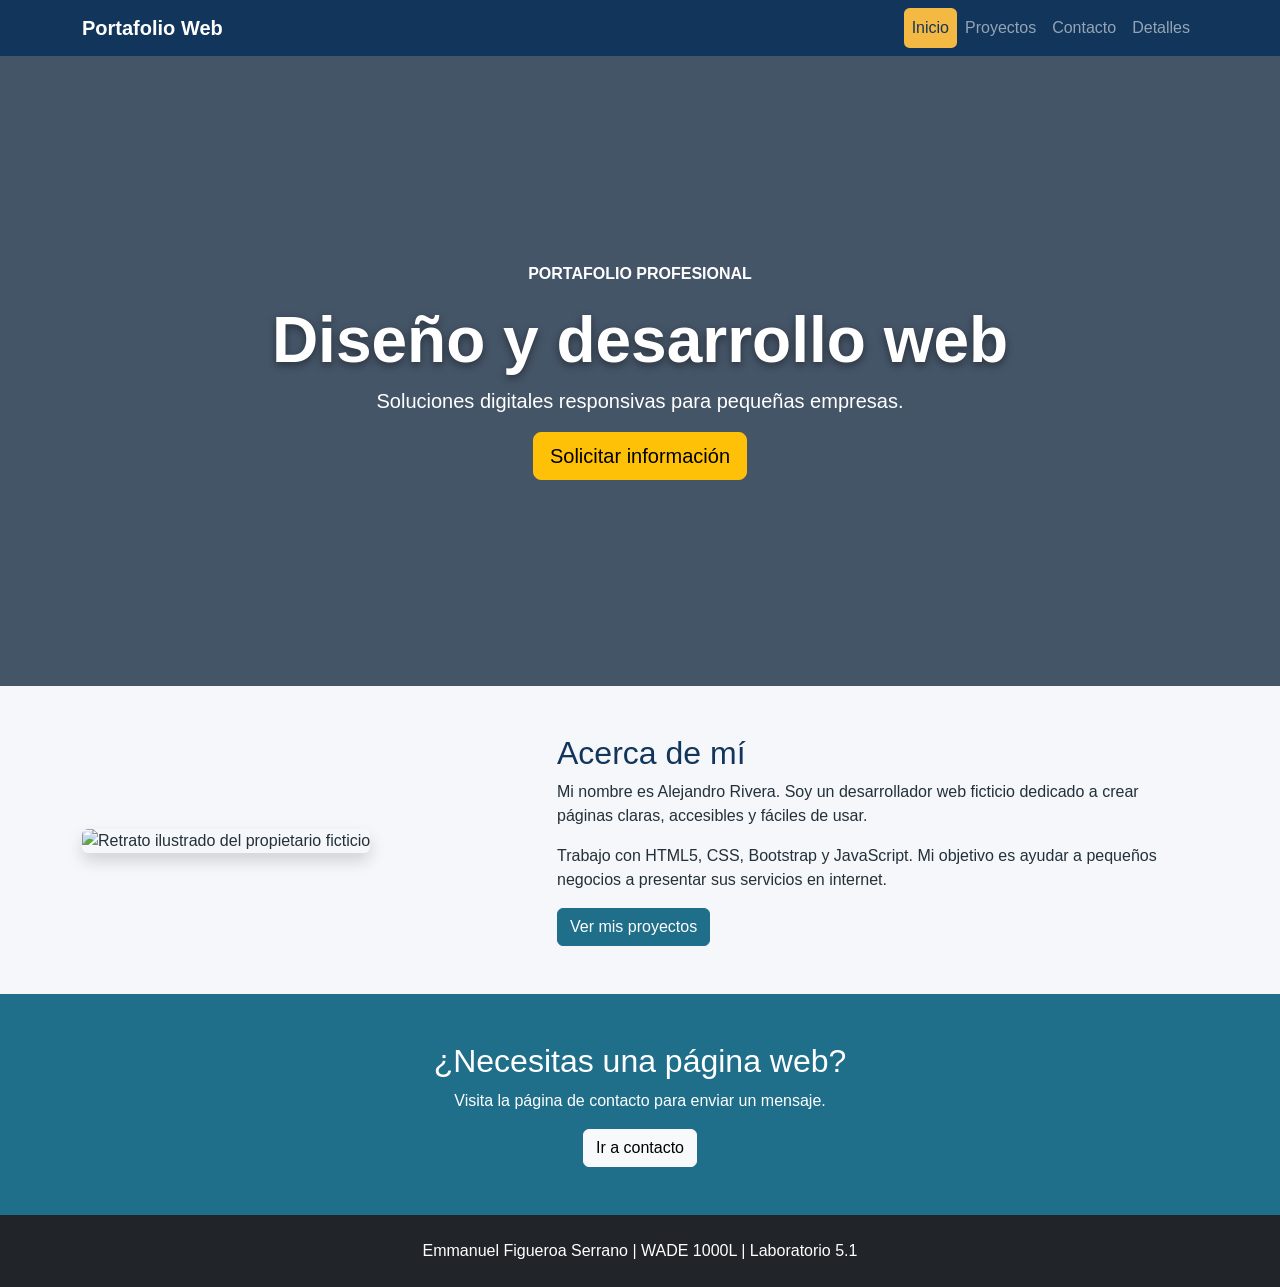
==== index.html @ 76f48e78 "WADE_1000L_Tarea_5.1" ====
<!DOCTYPE html>
<html lang="es">
<head>
  <meta charset="UTF-8">

  <!-- Permite que la página se adapte al ancho del dispositivo. -->
  <meta name="viewport" content="width=device-width, initial-scale=1.0">

  <meta name="description" content="Portafolio ficticio de desarrollo web">
  <meta name="author" content="Emmanuel Figueroa Serrano">

  <title>WADE 1000L Tarea 5.1</title>

  <!-- Biblioteca Bootstrap. -->
  <link
    href="https://cdn.jsdelivr.net/npm/bootstrap@5.3.8/dist/css/bootstrap.min.css"
    rel="stylesheet"
    integrity="sha384-sRIl4kxILFvY47J16cr9ZwB07vP4J8+LH7qKQnuqkuIAvNWLzeN8tE5YBujZqJLB"
    crossorigin="anonymous"
  >

  <!-- Hoja de estilos personalizada. -->
  <link rel="stylesheet" href="css/estilos.css">
</head>

<body>
<!-- Barra de navegación creada con Bootstrap. -->
<nav class="navbar navbar-expand-lg navbar-dark bg-dark">
  <div class="container">
    <a class="navbar-brand" href="index.html">
      Portafolio Web
    </a>

    <!-- Botón que aparece en pantallas pequeñas. -->
    <button
      class="navbar-toggler"
      type="button"
      data-bs-toggle="collapse"
      data-bs-target="#navegacionPrincipal"
      aria-controls="navegacionPrincipal"
      aria-expanded="false"
      aria-label="Mostrar navegación"
    >
      <span class="navbar-toggler-icon"></span>
    </button>

    <!-- Enlaces principales del sitio. -->
    <div class="collapse navbar-collapse" id="navegacionPrincipal">
      <ul class="navbar-nav ms-auto">
        <li class="nav-item">
          <a
            class="nav-link active"
            aria-current="page"
            href="index.html"
          >
            Inicio
          </a>
        </li>

        <li class="nav-item">
          <a class="nav-link" href="proyectos.html">
            Proyectos
          </a>
        </li>

        <li class="nav-item">
          <a class="nav-link" href="contacto.html">
            Contacto
          </a>
        </li>
        <li class="nav-item">
          <a class="nav-link" href="detalles.html">
            Detalles
          </a>
        </li>
      </ul>
    </div>
  </div>
</nav>
  <!-- Encabezado principal con imagen de fondo. -->
<header class="hero-inicio d-flex align-items-center text-white">
  <div class="container text-center">
    <p class="text-uppercase fw-bold">Portafolio profesional</p>
    <h1 class="display-3 fw-bold">Diseño y desarrollo web</h1>
    <p class="lead">
      Soluciones digitales responsivas para pequeñas empresas.
    </p>

    <a href="contacto.html" class="btn btn-warning btn-lg">
      Solicitar información
    </a>
  </div>
</header>

<main>
  <!-- Sección de información ficticia sobre el propietario. -->
  <section class="container py-5" id="acerca">
    <div class="row align-items-center g-4">
      <div class="col-12 col-md-5">
        <img
          src="imagenes/perfil.svg"
          class="img-fluid rounded shadow"
          alt="Retrato ilustrado del propietario ficticio"
        >
      </div>

      <div class="col-12 col-md-7">
        <h2>Acerca de mí</h2>

        <p>
          Mi nombre es Alejandro Rivera. Soy un desarrollador web ficticio
          dedicado a crear páginas claras, accesibles y fáciles de usar.
        </p>

        <p>
          Trabajo con HTML5, CSS, Bootstrap y JavaScript. Mi objetivo es
          ayudar a pequeños negocios a presentar sus servicios en internet.
        </p>

        <a href="proyectos.html" class="btn btn-primary">
          Ver mis proyectos
        </a>
      </div>
    </div>
  </section>

  <!-- Segundo llamado a la acción. -->
  <section class="seccion-contacto py-5 text-center text-white">
    <div class="container">
      <h2>¿Necesitas una página web?</h2>
      <p>Visita la página de contacto para enviar un mensaje.</p>

      <a href="contacto.html" class="btn btn-light">
        Ir a contacto
      </a>
    </div>
  </section>
</main>

<footer class="bg-dark text-white text-center py-4">
  <div class="container">
    <p class="mb-0">
      Emmanuel Figueroa Serrano | WADE 1000L | Laboratorio 5.1
    </p>
  </div>
</footer>

  <!-- JavaScript de Bootstrap. -->
  <script
    src="https://cdn.jsdelivr.net/npm/bootstrap@5.3.8/dist/js/bootstrap.bundle.min.js"
    integrity="sha384-FKyoEForCGlyvwx9Hj09JcYn3nv7wiPVlz7YYwJrWVcXK/BmnVDxM+D2scQbITxI"
    crossorigin="anonymous">
  </script>
</body>
</html>
---- css/estilos.css ----
/* Colores personalizados del proyecto. */
:root {
  --azul-principal: #12355b;
  --azul-secundario: #1f6f8b;
  --amarillo: #f4b942;
  --fondo-claro: #f5f7fa;
  --texto: #24303a;
  --blanco: #ffffff;
}

* {
  box-sizing: border-box;
}

html {
  scroll-behavior: smooth;
}

body {
  color: var(--texto);
  font-family: Arial, Helvetica, sans-serif;
  background-color: var(--fondo-claro);
}

/* Personalización de la navegación Bootstrap. */
.navbar {
  background-color: var(--azul-principal) !important;
}

.navbar-brand {
  font-weight: 700;
}

.nav-link {
  border-radius: 0.35rem;
}

.nav-link:hover,
.nav-link:focus,
.nav-link.active {
  color: var(--azul-principal) !important;
  background-color: var(--amarillo);
}

/* Encabezado con imagen de fondo solicitado en la rúbrica. */
.hero-inicio {
  min-height: 70vh;
  background:
    linear-gradient(rgba(10, 31, 55, 0.75), rgba(10, 31, 55, 0.75)),
    url("../imagenes/portada.jpg") center/cover no-repeat;
}

.hero-inicio h1 {
  text-shadow: 0 3px 8px rgba(0, 0, 0, 0.45);
}

h1,
h2,
h3 {
  color: var(--azul-principal);
}

.hero-inicio h1,
.hero-inicio p,
.seccion-contacto h2 {
  color: var(--blanco);
}

.btn-primary {
  color: var(--blanco);
  border-color: var(--azul-secundario);
  background-color: var(--azul-secundario);
}

.btn-primary:hover,
.btn-primary:focus {
  border-color: var(--azul-principal);
  background-color: var(--azul-principal);
}

.seccion-contacto {
  background-color: var(--azul-secundario);
}

.card {
  border: 0;
  transition: transform 0.2s ease, box-shadow 0.2s ease;
}

.card:hover {
  transform: translateY(-5px);
  box-shadow: 0 1rem 2rem rgba(18, 53, 91, 0.18) !important;
}

.card-img-top {
  height: 220px;
  object-fit: cover;
}

.proyecto-detalle,
.informacion-contacto {
  border: 1px solid #d8e0e7;
  background-color: var(--blanco);
  box-shadow: 0 0.5rem 1.5rem rgba(18, 53, 91, 0.08);
}

footer {
  margin-top: auto;
}

/* Ajustes adicionales para teléfonos. */
@media (max-width: 576px) {
  .hero-inicio {
    min-height: 60vh;
  }

  .hero-inicio h1 {
    font-size: 2.3rem;
  }

  .card-img-top {
    height: 190px;
  }
}
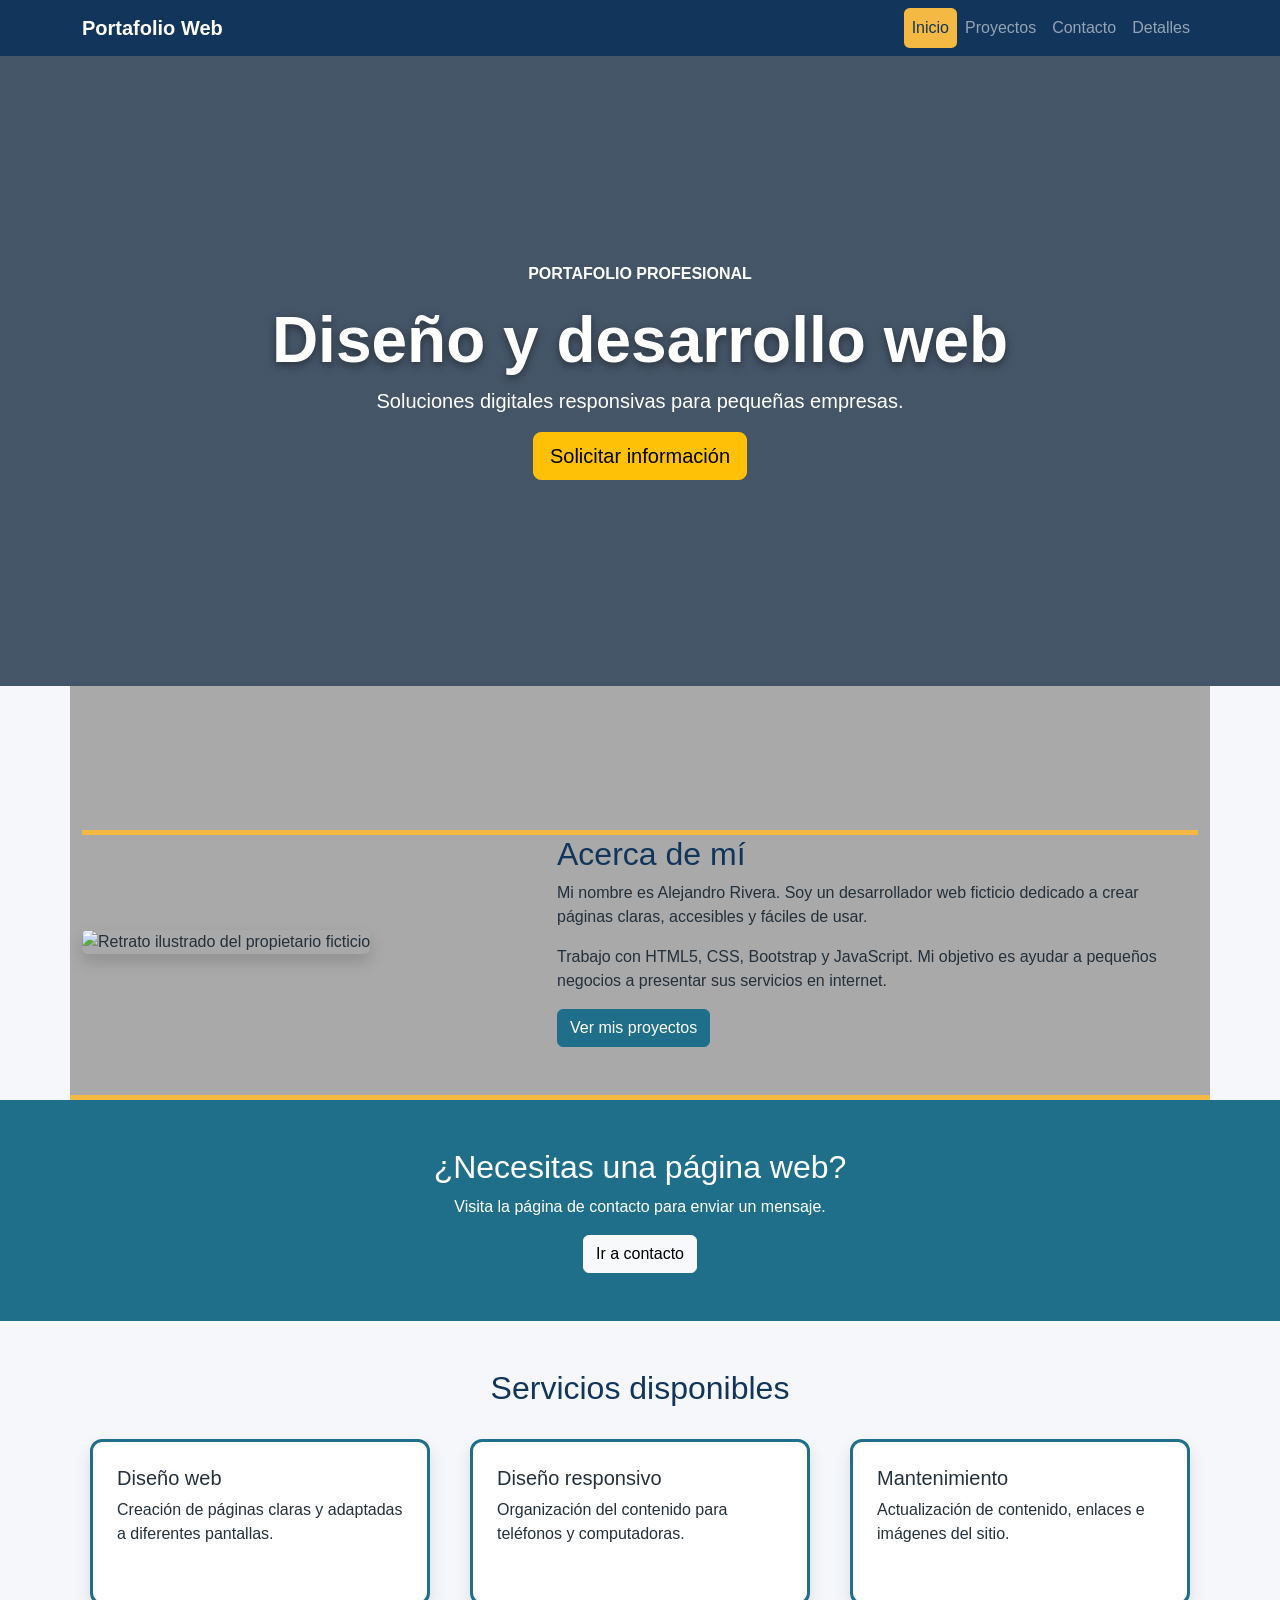
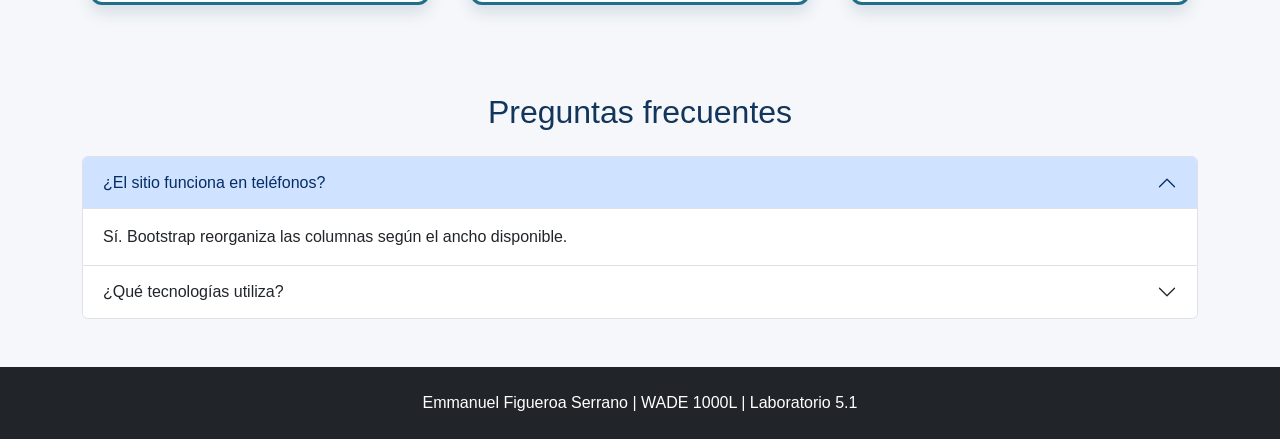
==== commit ebae8878: "WADE_1000L_Tarea_5.2" ====
--- a/index.html
+++ b/index.html
@@ -95,6 +95,7 @@
 <main>
   <!-- Sección de información ficticia sobre el propietario. -->
   <section class="container py-5" id="acerca">
+  <section id="acerca" class="container py-5"></section>
     <div class="row align-items-center g-4">
       <div class="col-12 col-md-5">
         <img
@@ -135,7 +136,90 @@
       </a>
     </div>
   </section>
+  <!-- Esta sección demuestra el modelo de caja de CSS. -->
+<section class="container py-5">
+  <h2 class="text-center mb-4">Servicios disponibles</h2>
+
+  <div class="row g-4">
+    <div class="col-12 col-md-4">
+      <article class="servicio">
+        <h3 class="h5">Diseño web</h3>
+        <p>Creación de páginas claras y adaptadas a diferentes pantallas.</p>
+      </article>
+    </div>
+
+    <div class="col-12 col-md-4">
+      <article class="servicio">
+        <h3 class="h5">Diseño responsivo</h3>
+        <p>Organización del contenido para teléfonos y computadoras.</p>
+      </article>
+    </div>
+
+    <div class="col-12 col-md-4">
+      <article class="servicio">
+        <h3 class="h5">Mantenimiento</h3>
+        <p>Actualización de contenido, enlaces e imágenes del sitio.</p>
+      </article>
+    </div>
+  </div>
+</section>
 </main>
+
+<section class="container py-5">
+  <h2 class="text-center mb-4">Preguntas frecuentes</h2>
+
+  <div class="accordion" id="preguntasFrecuentes">
+    <div class="accordion-item">
+      <h3 class="accordion-header">
+        <button
+          class="accordion-button"
+          type="button"
+          data-bs-toggle="collapse"
+          data-bs-target="#respuestaUno"
+          aria-expanded="true"
+          aria-controls="respuestaUno"
+        >
+          ¿El sitio funciona en teléfonos?
+        </button>
+      </h3>
+
+      <div
+        id="respuestaUno"
+        class="accordion-collapse collapse show"
+        data-bs-parent="#preguntasFrecuentes"
+      >
+        <div class="accordion-body">
+          Sí. Bootstrap reorganiza las columnas según el ancho disponible.
+        </div>
+      </div>
+    </div>
+
+    <div class="accordion-item">
+      <h3 class="accordion-header">
+        <button
+          class="accordion-button collapsed"
+          type="button"
+          data-bs-toggle="collapse"
+          data-bs-target="#respuestaDos"
+          aria-expanded="false"
+          aria-controls="respuestaDos"
+        >
+          ¿Qué tecnologías utiliza?
+        </button>
+      </h3>
+
+      <div
+        id="respuestaDos"
+        class="accordion-collapse collapse"
+        data-bs-parent="#preguntasFrecuentes"
+      >
+        <div class="accordion-body">
+          El sitio utiliza HTML5, CSS, Bootstrap y JavaScript.
+        </div>
+      </div>
+    </div>
+  </div>
+</section>
 
 <footer class="bg-dark text-white text-center py-4">
   <div class="container">
--- a/css/estilos.css
+++ b/css/estilos.css
@@ -6,6 +6,7 @@
   --fondo-claro: #f5f7fa;
   --texto: #24303a;
   --blanco: #ffffff;
+  --darkgrey: #A9A9A9;
 }
 
 * {
@@ -104,6 +105,41 @@
   box-shadow: 0 0.5rem 1.5rem rgba(18, 53, 91, 0.08);
 }
 
+/* Selector de ID aplicado a una sección única. */
+#acerca {
+  border-bottom: 5px solid var(--amarillo);
+  background-color: var(--darkgrey);
+}
+
+/* Selector de elemento. */
+body {
+  color: var(--texto);
+  font-family: Arial, Helvetica, sans-serif;
+  background-color: var(--fondo-claro);
+}
+
+/* Selector de clase. */
+.proyecto-detalle {
+  border: 1px solid #d8e0e7;
+  background-color: var(--blanco);
+}
+
+/* Selector de ID. */
+#acerca-de-mi {
+  border-bottom: 5px solid var(--amarillo);
+}
+
+/* Modelo de caja: contenido, relleno, borde y margen. */
+.servicio {
+  height: 100%;
+  margin: 0.5rem;
+  padding: 1.5rem;
+  border: 3px solid var(--azul-secundario);
+  border-radius: 0.75rem;
+  background-color: var(--blanco);
+  box-shadow: 0 0.5rem 1rem rgba(18, 53, 91, 0.12);
+}
+
 footer {
   margin-top: auto;
 }
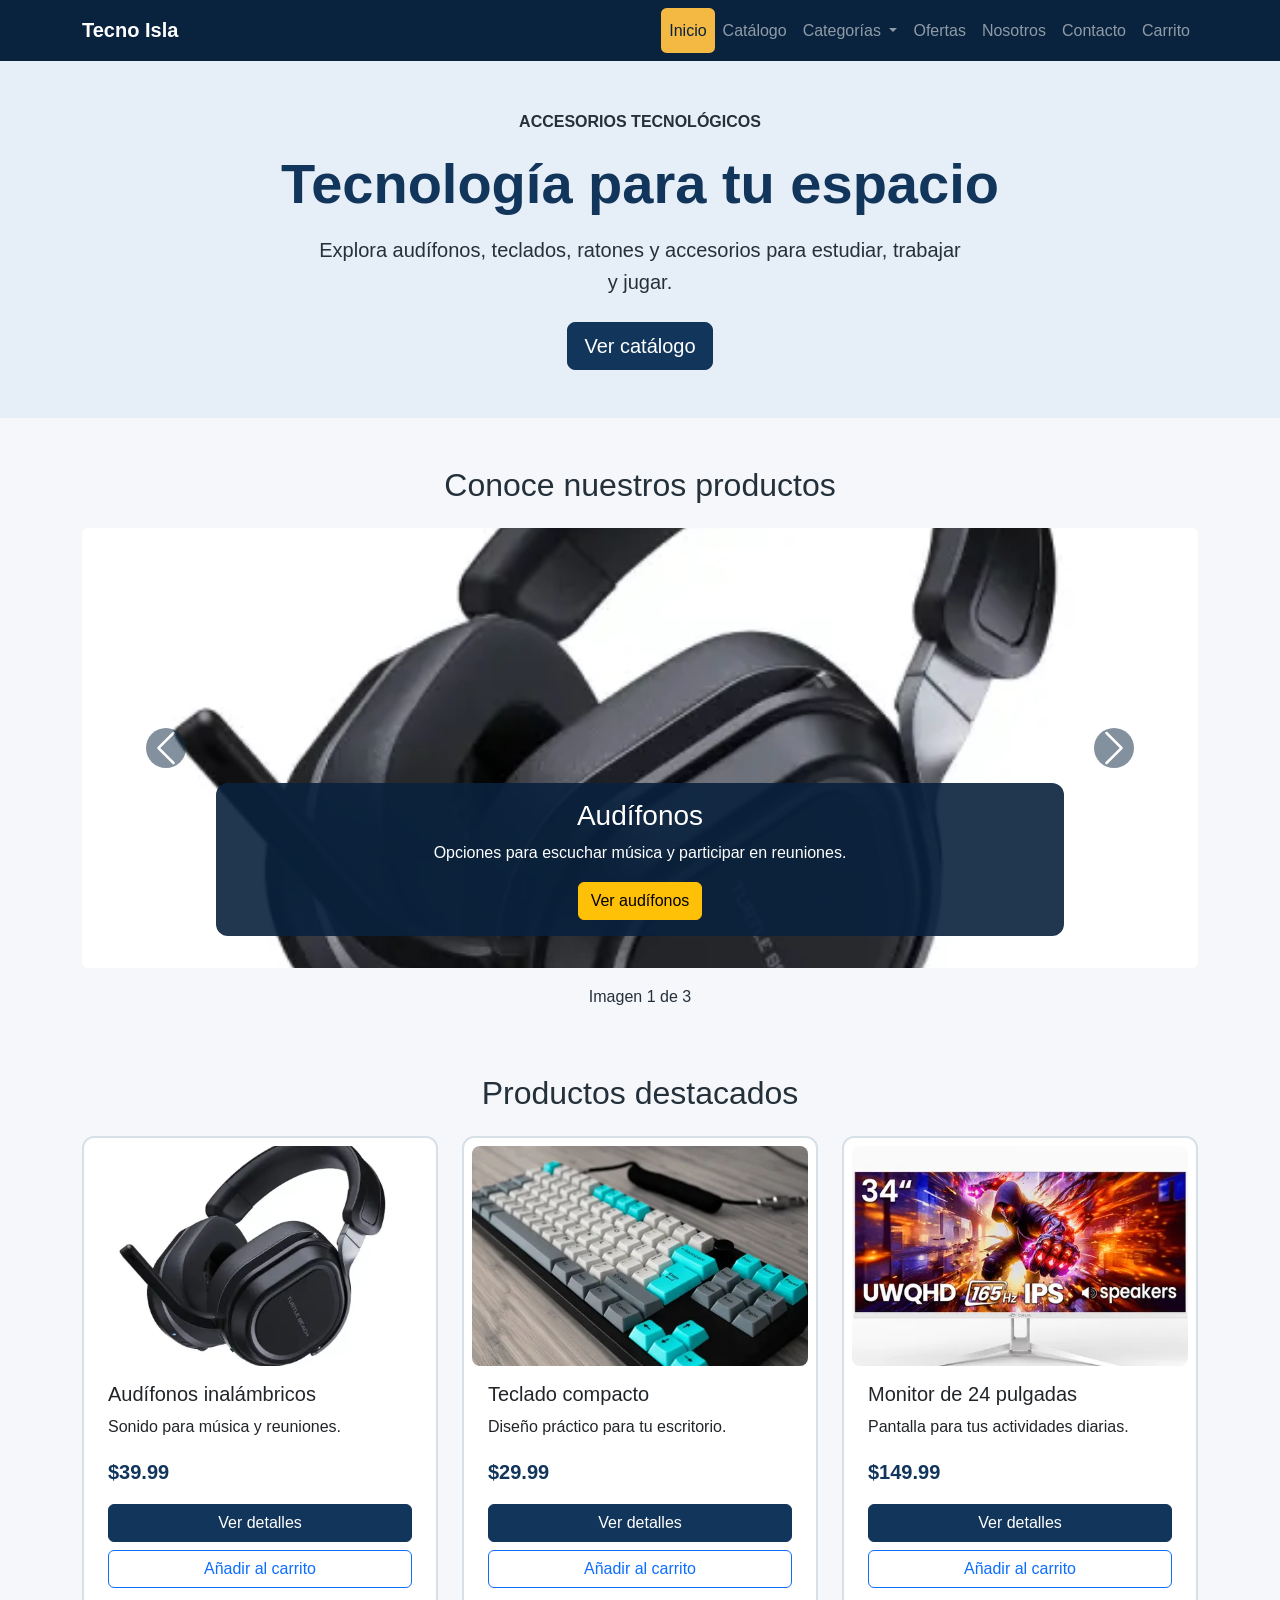
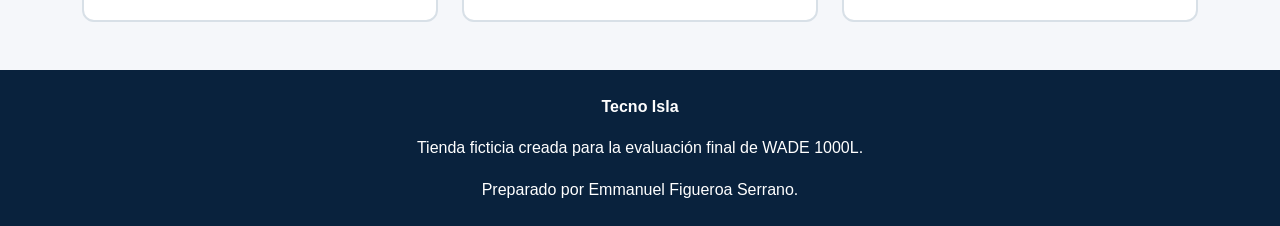
==== commit 9769ef2d: "WADE_1000L_Tarea_7.1" ====
--- a/index.html
+++ b/index.html
@@ -2,16 +2,17 @@
 <html lang="es">
 <head>
   <meta charset="UTF-8">
-
-  <!-- Permite que la página se adapte al ancho del dispositivo. -->
   <meta name="viewport" content="width=device-width, initial-scale=1.0">
 
-  <meta name="description" content="Portafolio ficticio de desarrollo web">
+  <meta
+    name="description"
+    content="Tecno Isla, tienda ficticia de accesorios tecnológicos."
+  >
   <meta name="author" content="Emmanuel Figueroa Serrano">
 
-  <title>WADE 1000L Tarea 5.1</title>
-
-  <!-- Biblioteca Bootstrap. -->
+  <title>Inicio | Tecno Isla</title>
+
+  <!-- Bootstrap proporciona componentes y columnas responsivas. -->
   <link
     href="https://cdn.jsdelivr.net/npm/bootstrap@5.3.8/dist/css/bootstrap.min.css"
     rel="stylesheet"
@@ -19,217 +20,415 @@
     crossorigin="anonymous"
   >
 
-  <!-- Hoja de estilos personalizada. -->
+  <!-- Los estilos propios se cargan después de Bootstrap. -->
   <link rel="stylesheet" href="css/estilos.css">
+
+  <!-- defer ejecuta el archivo después de procesar el HTML. -->
+  <script src="js/tienda.js" defer></script>
 </head>
 
 <body>
-<!-- Barra de navegación creada con Bootstrap. -->
-<nav class="navbar navbar-expand-lg navbar-dark bg-dark">
-  <div class="container">
-    <a class="navbar-brand" href="index.html">
-      Portafolio Web
-    </a>
-
-    <!-- Botón que aparece en pantallas pequeñas. -->
+  <a class="enlace-salto" href="#contenido">
+    Saltar al contenido
+  </a>
+
+  <!-- header agrupa la identidad y la navegación de la tienda. -->
+  <header>
+    <nav
+      class="navbar navbar-expand-lg navbar-dark navegacion-tienda"
+      aria-label="Navegación principal"
+    >
+      <div class="container">
+        <a class="navbar-brand fw-bold" href="index.html">
+          Tecno Isla
+        </a>
+
+        <button
+          class="navbar-toggler"
+          type="button"
+          data-bs-toggle="collapse"
+          data-bs-target="#menuPrincipal"
+          aria-controls="menuPrincipal"
+          aria-expanded="false"
+          aria-label="Mostrar navegación"
+        >
+          <span class="navbar-toggler-icon"></span>
+        </button>
+
+        <div class="collapse navbar-collapse" id="menuPrincipal">
+          <ul class="navbar-nav ms-auto">
+            <li class="nav-item">
+              <a
+                class="nav-link active"
+                aria-current="page"
+                href="index.html"
+              >
+                Inicio
+              </a>
+            </li>
+
+            <li class="nav-item">
+              <a class="nav-link" href="catalogo.html">
+                Catálogo
+              </a>
+            </li>
+
+            <li class="nav-item dropdown">
+              <button
+                class="nav-link dropdown-toggle"
+                type="button"
+                data-bs-toggle="dropdown"
+                aria-expanded="false"
+              >
+                Categorías
+              </button>
+
+              <ul class="dropdown-menu">
+                <li>
+                  <a class="dropdown-item" href="audifonos.html">
+                    Audífonos
+                  </a>
+                </li>
+                <li>
+                  <a class="dropdown-item" href="teclados.html">
+                    Teclados
+                  </a>
+                </li>
+                <li>
+                  <a class="dropdown-item" href="ratones.html">
+                    Ratones
+                  </a>
+                </li>
+                <li>
+                  <a class="dropdown-item" href="monitores.html">
+                    Monitores
+                  </a>
+                </li>
+                <li>
+                  <a class="dropdown-item" href="accesorios.html">
+                    Accesorios
+                  </a>
+                </li>
+              </ul>
+            </li>
+
+            <li class="nav-item">
+              <a class="nav-link" href="ofertas.html">
+                Ofertas
+              </a>
+            </li>
+
+            <li class="nav-item">
+              <a class="nav-link" href="nosotros.html">
+                Nosotros
+              </a>
+            </li>
+
+            <li class="nav-item">
+              <a class="nav-link" href="contacto.html">
+                Contacto
+              </a>
+            </li>
+
+            <li class="nav-item">
+              <a class="nav-link" href="carrito.html">
+                Carrito
+              </a>
+            </li>
+          </ul>
+        </div>
+      </div>
+    </nav>
+  </header>
+
+  <!-- main contiene el contenido principal de esta página. -->
+  <main id="contenido">
+    <!-- section agrupa la presentación de la tienda. -->
+    <section class="presentacion-tienda py-5">
+      <div class="container text-center">
+        <p class="text-uppercase fw-bold">Accesorios tecnológicos</p>
+
+        <h1 class="display-4 fw-bold">
+          Tecnología para tu espacio
+        </h1>
+
+        <p class="lead">
+          Explora audífonos, teclados, ratones y accesorios
+          para estudiar, trabajar y jugar.
+        </p>
+
+        <a href="catalogo.html" class="btn btn-primary btn-lg">
+          Ver catálogo
+        </a>
+      </div>
+    </section>
+
+<!-- Carrusel de productos controlado mediante JavaScript. -->
+<section class="container py-5" aria-labelledby="titulo-novedades">
+  <h2 id="titulo-novedades" class="text-center mb-4">
+    Conoce nuestros productos
+  </h2>
+
+  <div
+    id="carruselTienda"
+    class="carousel slide"
+    role="region"
+    aria-label="Productos destacados"
+    aria-roledescription="carrusel"
+  >
+    <div class="carousel-inner rounded">
+      <!-- Solo la primera diapositiva comienza activa. -->
+      <div class="carousel-item active">
+        <img
+          src="imagenes/audifonos.png"
+          class="d-block w-100 imagen-carrusel"
+          alt="Audífonos disponibles en la tienda ficticia"
+        >
+
+        <div class="carousel-caption">
+          <h3>Audífonos</h3>
+          <p>Opciones para escuchar música y participar en reuniones.</p>
+          <a href="audifonos.html" class="btn btn-warning">
+            Ver audífonos
+          </a>
+        </div>
+      </div>
+
+      <div class="carousel-item">
+        <img
+          src="imagenes/teclado.png"
+          class="d-block w-100 imagen-carrusel"
+          alt="Teclado para trabajar y estudiar"
+        >
+
+        <div class="carousel-caption">
+          <h3>Teclados</h3>
+          <p>Accesorios para organizar tu espacio de trabajo.</p>
+          <a href="teclados.html" class="btn btn-warning">
+            Ver teclados
+          </a>
+        </div>
+      </div>
+
+      <div class="carousel-item">
+        <img
+          src="imagenes/monitor.png"
+          class="d-block w-100 imagen-carrusel"
+          alt="Monitor para una computadora de escritorio"
+        >
+
+        <div class="carousel-caption">
+          <h3>Monitores</h3>
+          <p>Pantallas para tus actividades diarias.</p>
+          <a href="monitores.html" class="btn btn-warning">
+            Ver monitores
+          </a>
+        </div>
+      </div>
+    </div>
+
     <button
-      class="navbar-toggler"
+      class="carousel-control-prev"
       type="button"
-      data-bs-toggle="collapse"
-      data-bs-target="#navegacionPrincipal"
-      aria-controls="navegacionPrincipal"
-      aria-expanded="false"
-      aria-label="Mostrar navegación"
+      data-bs-target="#carruselTienda"
+      data-bs-slide="prev"
+      aria-label="Mostrar producto anterior"
     >
-      <span class="navbar-toggler-icon"></span>
+      <span class="carousel-control-prev-icon" aria-hidden="true"></span>
     </button>
 
-    <!-- Enlaces principales del sitio. -->
-    <div class="collapse navbar-collapse" id="navegacionPrincipal">
-      <ul class="navbar-nav ms-auto">
-        <li class="nav-item">
-          <a
-            class="nav-link active"
-            aria-current="page"
-            href="index.html"
+    <button
+      class="carousel-control-next"
+      type="button"
+      data-bs-target="#carruselTienda"
+      data-bs-slide="next"
+      aria-label="Mostrar producto siguiente"
+    >
+      <span class="carousel-control-next-icon" aria-hidden="true"></span>
+    </button>
+  </div>
+
+  <p
+    id="estado-carrusel"
+    class="text-center mt-3"
+    role="status"
+    aria-live="polite"
+  >
+    Imagen 1 de 3
+  </p>
+</section>
+
+<!-- article presenta cada producto como contenido independiente. -->
+<section class="container pb-5" aria-labelledby="titulo-productos">
+  <h2 id="titulo-productos" class="text-center mb-4">
+    Productos destacados
+  </h2>
+
+  <div class="row g-4">
+    <div class="col-12 col-md-6 col-lg-4">
+      <article class="card tarjeta-producto h-100">
+        <img
+          src="imagenes/audifonos.png"
+          class="card-img-top imagen-producto"
+          alt="Audífonos inalámbricos"
+          loading="lazy"
+        >
+
+        <div class="card-body d-flex flex-column">
+          <h3 class="card-title h5">Audífonos inalámbricos</h3>
+          <p class="card-text">Sonido para música y reuniones.</p>
+          <p class="precio-producto">$39.99</p>
+
+          <button
+            type="button"
+            class="btn btn-primary mt-auto btn-detalles"
+            data-nombre="Audífonos inalámbricos"
+            data-precio="39.99"
+            data-descripcion="Producto ficticio con conexión Bluetooth, micrófono integrado y batería recargable."
           >
-            Inicio
-          </a>
-        </li>
-
-        <li class="nav-item">
-          <a class="nav-link" href="proyectos.html">
-            Proyectos
-          </a>
-        </li>
-
-        <li class="nav-item">
-          <a class="nav-link" href="contacto.html">
-            Contacto
-          </a>
-        </li>
-        <li class="nav-item">
-          <a class="nav-link" href="detalles.html">
-            Detalles
-          </a>
-        </li>
-      </ul>
-    </div>
-  </div>
-</nav>
-  <!-- Encabezado principal con imagen de fondo. -->
-<header class="hero-inicio d-flex align-items-center text-white">
-  <div class="container text-center">
-    <p class="text-uppercase fw-bold">Portafolio profesional</p>
-    <h1 class="display-3 fw-bold">Diseño y desarrollo web</h1>
-    <p class="lead">
-      Soluciones digitales responsivas para pequeñas empresas.
-    </p>
-
-    <a href="contacto.html" class="btn btn-warning btn-lg">
-      Solicitar información
-    </a>
-  </div>
-</header>
-
-<main>
-  <!-- Sección de información ficticia sobre el propietario. -->
-  <section class="container py-5" id="acerca">
-  <section id="acerca" class="container py-5"></section>
-    <div class="row align-items-center g-4">
-      <div class="col-12 col-md-5">
-        <img
-          src="imagenes/perfil.svg"
-          class="img-fluid rounded shadow"
-          alt="Retrato ilustrado del propietario ficticio"
-        >
-      </div>
-
-      <div class="col-12 col-md-7">
-        <h2>Acerca de mí</h2>
-
-        <p>
-          Mi nombre es Alejandro Rivera. Soy un desarrollador web ficticio
-          dedicado a crear páginas claras, accesibles y fáciles de usar.
-        </p>
-
-        <p>
-          Trabajo con HTML5, CSS, Bootstrap y JavaScript. Mi objetivo es
-          ayudar a pequeños negocios a presentar sus servicios en internet.
-        </p>
-
-        <a href="proyectos.html" class="btn btn-primary">
-          Ver mis proyectos
-        </a>
-      </div>
-    </div>
-  </section>
-
-  <!-- Segundo llamado a la acción. -->
-  <section class="seccion-contacto py-5 text-center text-white">
-    <div class="container">
-      <h2>¿Necesitas una página web?</h2>
-      <p>Visita la página de contacto para enviar un mensaje.</p>
-
-      <a href="contacto.html" class="btn btn-light">
-        Ir a contacto
-      </a>
-    </div>
-  </section>
-  <!-- Esta sección demuestra el modelo de caja de CSS. -->
-<section class="container py-5">
-  <h2 class="text-center mb-4">Servicios disponibles</h2>
-
-  <div class="row g-4">
-    <div class="col-12 col-md-4">
-      <article class="servicio">
-        <h3 class="h5">Diseño web</h3>
-        <p>Creación de páginas claras y adaptadas a diferentes pantallas.</p>
+            Ver detalles
+          </button>
+        </div>
       </article>
     </div>
 
-    <div class="col-12 col-md-4">
-      <article class="servicio">
-        <h3 class="h5">Diseño responsivo</h3>
-        <p>Organización del contenido para teléfonos y computadoras.</p>
+    <div class="col-12 col-md-6 col-lg-4">
+      <article class="card tarjeta-producto h-100">
+        <img
+          src="imagenes/teclado.png"
+          class="card-img-top imagen-producto"
+          alt="Teclado compacto"
+          loading="lazy"
+        >
+
+        <div class="card-body d-flex flex-column">
+          <h3 class="card-title h5">Teclado compacto</h3>
+          <p class="card-text">Diseño práctico para tu escritorio.</p>
+          <p class="precio-producto">$29.99</p>
+
+          <button
+            type="button"
+            class="btn btn-primary mt-auto btn-detalles"
+            data-nombre="Teclado compacto"
+            data-precio="29.99"
+            data-descripcion="Producto ficticio con conexión USB y distribución compacta para estudiar o trabajar."
+          >
+            Ver detalles
+          </button>
+        </div>
       </article>
     </div>
 
-    <div class="col-12 col-md-4">
-      <article class="servicio">
-        <h3 class="h5">Mantenimiento</h3>
-        <p>Actualización de contenido, enlaces e imágenes del sitio.</p>
+    <div class="col-12 col-md-6 col-lg-4">
+      <article class="card tarjeta-producto h-100">
+        <img
+          src="imagenes/monitor.png"
+          class="card-img-top imagen-producto"
+          alt="Monitor de 24 pulgadas"
+          loading="lazy"
+        >
+
+        <div class="card-body d-flex flex-column">
+          <h3 class="card-title h5">Monitor de 24 pulgadas</h3>
+          <p class="card-text">Pantalla para tus actividades diarias.</p>
+          <p class="precio-producto">$149.99</p>
+
+          <button
+            type="button"
+            class="btn btn-primary mt-auto btn-detalles"
+            data-nombre="Monitor de 24 pulgadas"
+            data-precio="149.99"
+            data-descripcion="Producto ficticio con resolución Full HD, conexión HDMI y soporte de escritorio."
+          >
+            Ver detalles
+          </button>
+        </div>
       </article>
     </div>
   </div>
 </section>
-</main>
-
-<section class="container py-5">
-  <h2 class="text-center mb-4">Preguntas frecuentes</h2>
-
-  <div class="accordion" id="preguntasFrecuentes">
-    <div class="accordion-item">
-      <h3 class="accordion-header">
+
+  </main>
+
+  <!-- template guarda una estructura que JavaScript puede copiar. -->
+<template id="plantilla-producto">
+  <div class="col-12 col-md-6 col-lg-4">
+    <article class="card tarjeta-producto h-100">
+      <img
+        class="card-img-top imagen-producto"
+        loading="lazy"
+      >
+
+      <div class="card-body d-flex flex-column">
+        <h2 class="card-title h5"></h2>
+        <p class="card-text"></p>
+        <p class="precio-producto"></p>
+
         <button
-          class="accordion-button"
           type="button"
-          data-bs-toggle="collapse"
-          data-bs-target="#respuestaUno"
-          aria-expanded="true"
-          aria-controls="respuestaUno"
-        >
-          ¿El sitio funciona en teléfonos?
+          class="btn btn-primary mt-auto btn-detalles"
+        >
+          Ver detalles
         </button>
-      </h3>
-
-      <div
-        id="respuestaUno"
-        class="accordion-collapse collapse show"
-        data-bs-parent="#preguntasFrecuentes"
-      >
-        <div class="accordion-body">
-          Sí. Bootstrap reorganiza las columnas según el ancho disponible.
-        </div>
-      </div>
-    </div>
-
-    <div class="accordion-item">
-      <h3 class="accordion-header">
+      </div>
+    </article>
+  </div>
+</template>
+
+  <!-- Una misma ventana muestra los detalles del producto seleccionado. -->
+<div
+  class="modal fade"
+  id="modalProducto"
+  tabindex="-1"
+  aria-labelledby="tituloModalProducto"
+  aria-hidden="true"
+>
+  <div class="modal-dialog modal-dialog-centered">
+    <div class="modal-content">
+      <div class="modal-header">
+        <h2 class="modal-title fs-5" id="tituloModalProducto">
+          Detalles del producto
+        </h2>
+
         <button
-          class="accordion-button collapsed"
           type="button"
-          data-bs-toggle="collapse"
-          data-bs-target="#respuestaDos"
-          aria-expanded="false"
-          aria-controls="respuestaDos"
-        >
-          ¿Qué tecnologías utiliza?
+          class="btn-close"
+          data-bs-dismiss="modal"
+          aria-label="Cerrar detalles"
+        ></button>
+      </div>
+
+      <div class="modal-body">
+        <p id="descripcionModalProducto"></p>
+        <p id="precioModalProducto" class="precio-producto"></p>
+        <p class="small text-secondary mb-0">
+          Producto y precio ficticios para fines académicos.
+        </p>
+      </div>
+
+      <div class="modal-footer">
+        <button
+          type="button"
+          class="btn btn-secondary"
+          data-bs-dismiss="modal"
+        >
+          Cerrar
         </button>
-      </h3>
-
-      <div
-        id="respuestaDos"
-        class="accordion-collapse collapse"
-        data-bs-parent="#preguntasFrecuentes"
-      >
-        <div class="accordion-body">
-          El sitio utiliza HTML5, CSS, Bootstrap y JavaScript.
-        </div>
       </div>
     </div>
   </div>
-</section>
-
-<footer class="bg-dark text-white text-center py-4">
-  <div class="container">
-    <p class="mb-0">
-      Emmanuel Figueroa Serrano | WADE 1000L | Laboratorio 5.1
-    </p>
-  </div>
-</footer>
-
-  <!-- JavaScript de Bootstrap. -->
+</div>
+
+  <!-- footer contiene información final sobre el proyecto. -->
+  <footer class="pie-tienda py-4">
+    <div class="container text-center">
+      <p class="fw-bold">Tecno Isla</p>
+      <p>Tienda ficticia creada para la evaluación final de WADE 1000L.</p>
+      <p class="mb-0">Preparado por Emmanuel Figueroa Serrano.</p>
+    </div>
+  </footer>
+
+  <!-- Permite abrir el menú móvil y el desplegable de categorías. -->
   <script
     src="https://cdn.jsdelivr.net/npm/bootstrap@5.3.8/dist/js/bootstrap.bundle.min.js"
     integrity="sha384-FKyoEForCGlyvwx9Hj09JcYn3nv7wiPVlz7YYwJrWVcXK/BmnVDxM+D2scQbITxI"
--- a/css/estilos.css
+++ b/css/estilos.css
@@ -1,160 +1,217 @@
-/* Colores personalizados del proyecto. */
+/* Paleta de colores de Tecno Isla. */
 :root {
-  --azul-principal: #12355b;
-  --azul-secundario: #1f6f8b;
+  --azul: #12355b;
+  --azul-oscuro: #09223d;
   --amarillo: #f4b942;
-  --fondo-claro: #f5f7fa;
+  --fondo: #f5f7fa;
   --texto: #24303a;
   --blanco: #ffffff;
-  --darkgrey: #A9A9A9;
-}
-
+}
+
+/* Incluye relleno y borde dentro del ancho del elemento. */
 * {
   box-sizing: border-box;
 }
 
-html {
-  scroll-behavior: smooth;
-}
-
+/* Selector de elemento. */
 body {
+  min-height: 100vh;
+  display: flex;
+  flex-direction: column;
+  margin: 0;
   color: var(--texto);
   font-family: Arial, Helvetica, sans-serif;
-  background-color: var(--fondo-claro);
-}
-
-/* Personalización de la navegación Bootstrap. */
-.navbar {
-  background-color: var(--azul-principal) !important;
-}
-
-.navbar-brand {
-  font-weight: 700;
-}
-
-.nav-link {
+  line-height: 1.6;
+  background-color: var(--fondo);
+}
+
+/* Selector de ID. */
+#contenido {
+  flex: 1;
+}
+
+/* Selector de clase. */
+.navegacion-tienda {
+  background-color: var(--azul-oscuro);
+}
+
+.navegacion-tienda .nav-link {
+  padding: 0.6rem 0.8rem;
   border-radius: 0.35rem;
 }
 
-.nav-link:hover,
-.nav-link:focus,
-.nav-link.active {
-  color: var(--azul-principal) !important;
+.navegacion-tienda .nav-link.active {
+  color: var(--azul-oscuro);
   background-color: var(--amarillo);
 }
 
-/* Encabezado con imagen de fondo solicitado en la rúbrica. */
-.hero-inicio {
-  min-height: 70vh;
-  background:
-    linear-gradient(rgba(10, 31, 55, 0.75), rgba(10, 31, 55, 0.75)),
-    url("../imagenes/portada.jpg") center/cover no-repeat;
-}
-
-.hero-inicio h1 {
-  text-shadow: 0 3px 8px rgba(0, 0, 0, 0.45);
-}
-
-h1,
-h2,
-h3 {
-  color: var(--azul-principal);
-}
-
-.hero-inicio h1,
-.hero-inicio p,
-.seccion-contacto h2 {
+.navegacion-tienda .nav-link:hover,
+.navegacion-tienda .nav-link:focus-visible {
+  color: var(--amarillo);
+}
+
+.navegacion-tienda .nav-link.active:hover,
+.navegacion-tienda .nav-link.active:focus-visible {
+  color: var(--azul-oscuro);
+}
+
+.presentacion-tienda {
+  background-color: #e6eef7;
+}
+
+.presentacion-tienda h1 {
+  color: var(--azul);
+}
+
+.presentacion-tienda .lead {
+  max-width: 650px;
+  margin: 1rem auto 1.5rem;
+}
+
+.btn-primary {
+  --bs-btn-bg: var(--azul);
+  --bs-btn-border-color: var(--azul);
+  --bs-btn-hover-bg: var(--azul-oscuro);
+  --bs-btn-hover-border-color: var(--azul-oscuro);
+  --bs-btn-active-bg: var(--azul-oscuro);
+  --bs-btn-active-border-color: var(--azul-oscuro);
+}
+
+.pie-tienda {
   color: var(--blanco);
-}
-
-.btn-primary {
+  background-color: var(--azul-oscuro);
+}
+
+/* Enlace accesible que aparece al navegar con el teclado. */
+.enlace-salto {
+  position: absolute;
+  top: 0.5rem;
+  left: 0.5rem;
+  z-index: 1100;
+  padding: 0.75rem;
+  color: var(--azul-oscuro);
+  background-color: var(--blanco);
+  transform: translateY(-200%);
+}
+
+.enlace-salto:focus {
+  transform: translateY(0);
+}
+
+/* Mantiene una altura uniforme en las imágenes del carrusel. */
+.imagen-carrusel {
+  height: 440px;
+  object-fit: cover;
+}
+
+/* Fondo oscuro para facilitar la lectura sobre las imágenes. */
+.carousel-caption {
+  right: 12%;
+  left: 12%;
+  bottom: 2rem;
+  padding: 1rem;
+  border-radius: 0.75rem;
+  background-color: rgba(9, 34, 61, 0.9);
+}
+
+.carousel-caption h3 {
   color: var(--blanco);
-  border-color: var(--azul-secundario);
-  background-color: var(--azul-secundario);
-}
-
-.btn-primary:hover,
-.btn-primary:focus {
-  border-color: var(--azul-principal);
-  background-color: var(--azul-principal);
-}
-
-.seccion-contacto {
-  background-color: var(--azul-secundario);
-}
-
-.card {
-  border: 0;
-  transition: transform 0.2s ease, box-shadow 0.2s ease;
-}
-
-.card:hover {
-  transform: translateY(-5px);
-  box-shadow: 0 1rem 2rem rgba(18, 53, 91, 0.18) !important;
-}
-
-.card-img-top {
+}
+
+/* Fondo para distinguir los controles sobre imágenes claras. */
+.carousel-control-prev-icon,
+.carousel-control-next-icon {
+  padding: 1.25rem;
+  border-radius: 50%;
+  background-color: var(--azul-oscuro);
+}
+
+@media (max-width: 576px) {
+  .imagen-carrusel {
+    height: 360px;
+  }
+
+  .carousel-caption {
+    bottom: 1rem;
+    padding: 0.75rem;
+  }
+
+  .carousel-caption h3 {
+    font-size: 1.25rem;
+  }
+
+  .carousel-caption p {
+    font-size: 0.9rem;
+  }
+}
+
+/* Modelo de caja aplicado a las tarjetas de productos. */
+.tarjeta-producto {
+  padding: 0.5rem;
+  border: 2px solid #d8e0e7;
+  border-radius: 0.75rem;
+  background-color: var(--blanco);
+  transition:
+    transform 0.2s ease,
+    border-color 0.2s ease,
+    box-shadow 0.2s ease;
+}
+
+.imagen-producto {
   height: 220px;
   object-fit: cover;
-}
-
-.proyecto-detalle,
-.informacion-contacto {
+  border-radius: 0.5rem;
+}
+
+.precio-producto {
+  color: var(--azul);
+  font-size: 1.25rem;
+  font-weight: 700;
+}
+
+/* JavaScript añade esta clase al interactuar con la tarjeta. */
+.tarjeta-producto.producto-resaltado {
+  transform: translateY(-5px);
+  border-color: var(--amarillo);
+  box-shadow: 0 0.75rem 1.5rem rgba(9, 34, 61, 0.18);
+}
+
+/* Respeta la preferencia del usuario de reducir las animaciones. */
+@media (prefers-reduced-motion: reduce) {
+  .tarjeta-producto {
+    transition: none;
+  }
+
+  .tarjeta-producto.producto-resaltado {
+    transform: none;
+  }
+}
+
+/* Contenedores reutilizables: relleno, borde y margen. */
+.panel-tienda {
+  padding: 1.5rem;
   border: 1px solid #d8e0e7;
-  background-color: var(--blanco);
-  box-shadow: 0 0.5rem 1.5rem rgba(18, 53, 91, 0.08);
-}
-
-/* Selector de ID aplicado a una sección única. */
-#acerca {
-  border-bottom: 5px solid var(--amarillo);
-  background-color: var(--darkgrey);
-}
-
-/* Selector de elemento. */
-body {
-  color: var(--texto);
-  font-family: Arial, Helvetica, sans-serif;
-  background-color: var(--fondo-claro);
-}
-
-/* Selector de clase. */
-.proyecto-detalle {
-  border: 1px solid #d8e0e7;
-  background-color: var(--blanco);
-}
-
-/* Selector de ID. */
-#acerca-de-mi {
-  border-bottom: 5px solid var(--amarillo);
-}
-
-/* Modelo de caja: contenido, relleno, borde y margen. */
-.servicio {
-  height: 100%;
-  margin: 0.5rem;
-  padding: 1.5rem;
-  border: 3px solid var(--azul-secundario);
   border-radius: 0.75rem;
   background-color: var(--blanco);
-  box-shadow: 0 0.5rem 1rem rgba(18, 53, 91, 0.12);
-}
-
-footer {
-  margin-top: auto;
-}
-
-/* Ajustes adicionales para teléfonos. */
+  box-shadow: 0 0.5rem 1rem rgba(9, 34, 61, 0.08);
+}
+
+/* Hace visible el foco al recorrer los controles con el teclado. */
+a:focus-visible,
+button:focus-visible {
+  outline: 3px solid var(--amarillo);
+  outline-offset: 3px;
+}
+
+/* Mantiene identificable la categoría seleccionada. */
+.dropdown-item.active,
+.dropdown-item:active {
+  color: var(--azul-oscuro);
+  background-color: var(--amarillo);
+}
+
 @media (max-width: 576px) {
-  .hero-inicio {
-    min-height: 60vh;
-  }
-
-  .hero-inicio h1 {
-    font-size: 2.3rem;
-  }
-
-  .card-img-top {
-    height: 190px;
+  .panel-tienda {
+    padding: 1rem;
   }
 }
